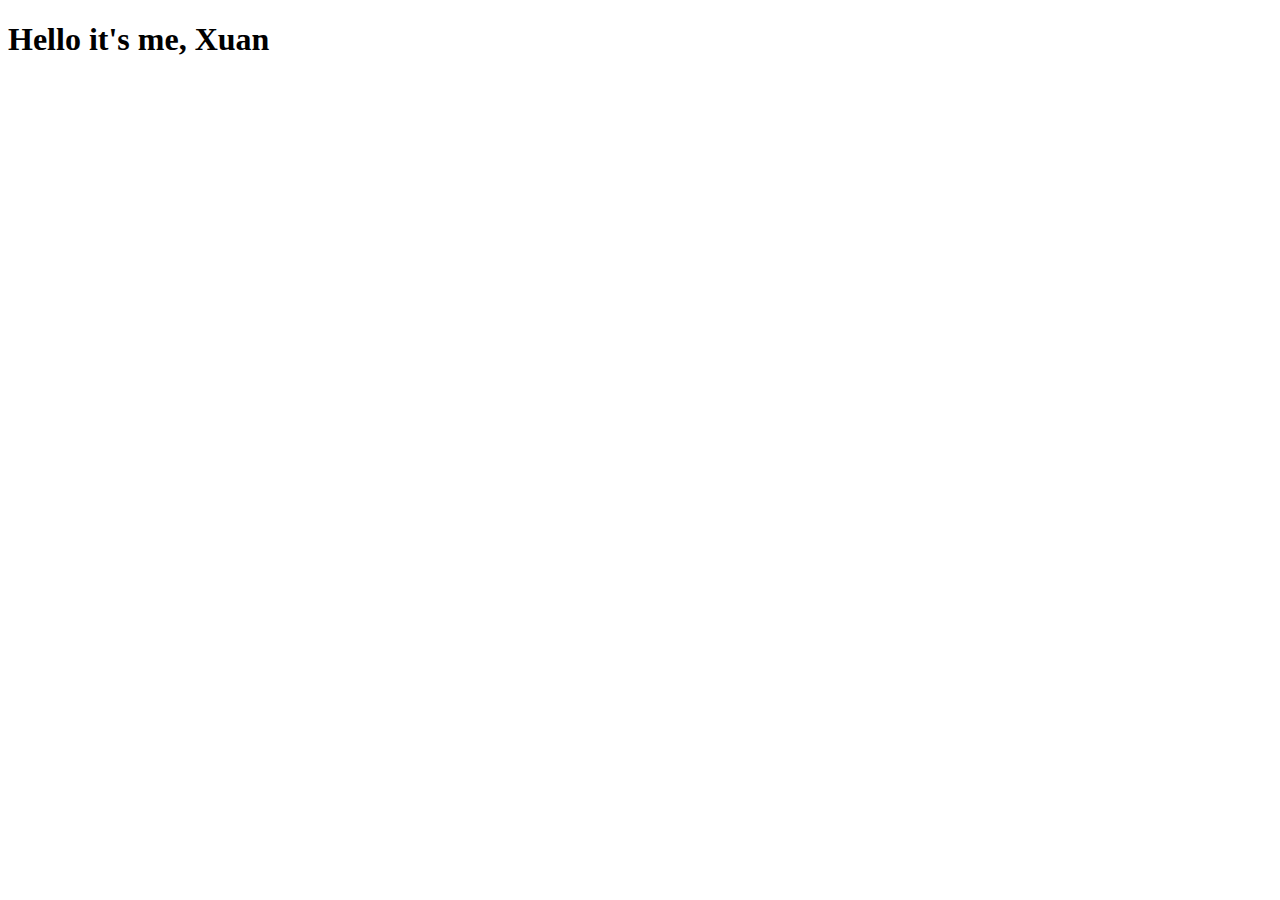
==== index.html @ a7cb3f25 "Set-up" ====
<!DOCTYPE html>
<html lang="en">
  <head>
    <meta charset="UTF-8" />
    <meta http-equiv="X-UA-Compatible" content="IE=edge" />
    <meta name="viewport" content="width=device-width, initial-scale=1.0" />
    <link
      href="https://cdn.jsdelivr.net/npm/bootstrap@5.1.3/dist/css/bootstrap.min.css"
      rel="stylesheet"
      integrity="sha384-1BmE4kWBq78iYhFldvKuhfTAU6auU8tT94WrHftjDbrCEXSU1oBoqyl2QvZ6jIW3"
      crossorigin="anonymous"
    />
    <script
      src="https://cdn.jsdelivr.net/npm/bootstrap@5.1.3/dist/js/bootstrap.bundle.min.js"
      integrity="sha384-ka7Sk0Gln4gmtz2MlQnikT1wXgYsOg+OMhuP+IlRH9sENBO0LRn5q+8nbTov4+1p"
      crossorigin="anonymous"
    ></script>
    <link rel="stylesheet" href="styles.css" />
    <link rel="preconnect" href="https://fonts.googleapis.com" />
    <link rel="preconnect" href="https://fonts.gstatic.com" crossorigin />
    <link
      href="https://fonts.googleapis.com/css2?family=Playfair+Display:wght@700&family=Poppins:wght@500;700&display=swap"
      rel="stylesheet"
    />
    <title>Document</title>
  </head>
  <body>
    <h1>Hello it's me, Xuan</h1>
  </body>
</html>
---- styles.css ----
/* font-family: 'Playfair Display', serif;
font-family: 'Poppins', sans-serif; */
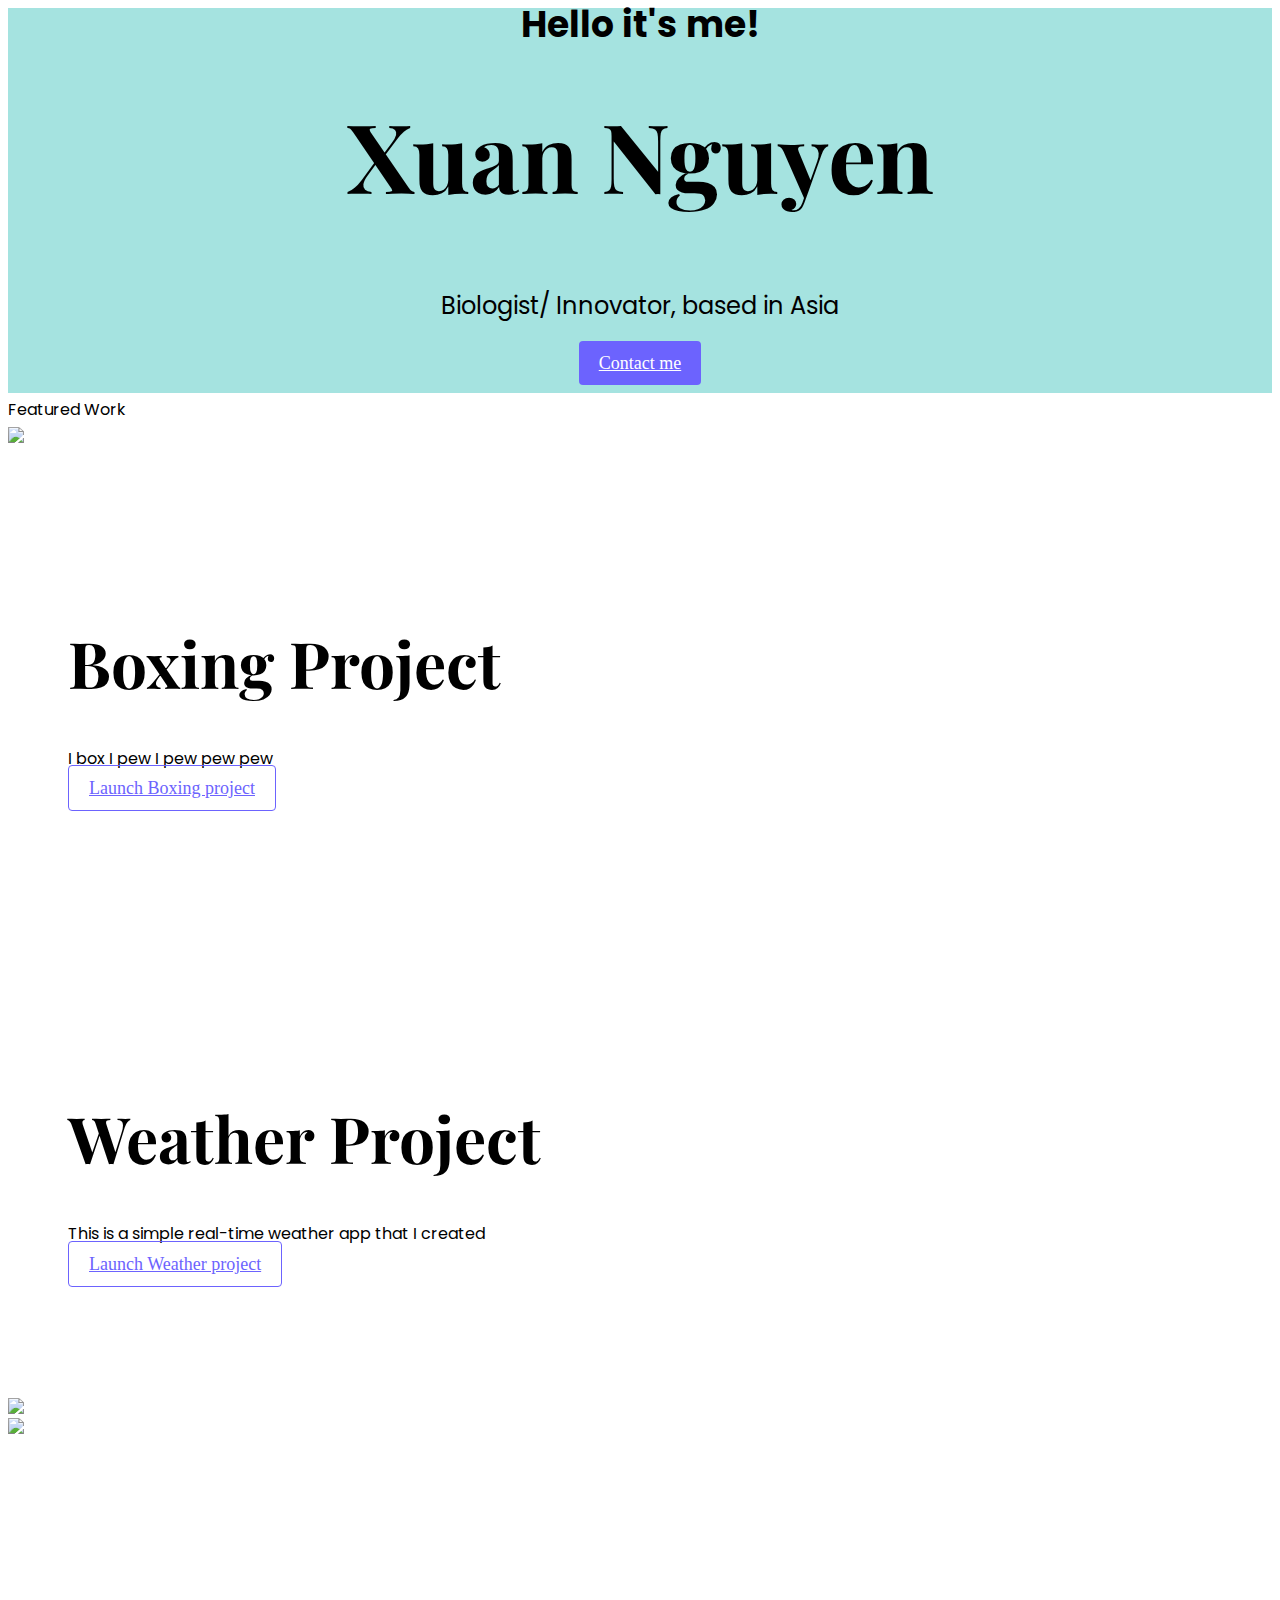
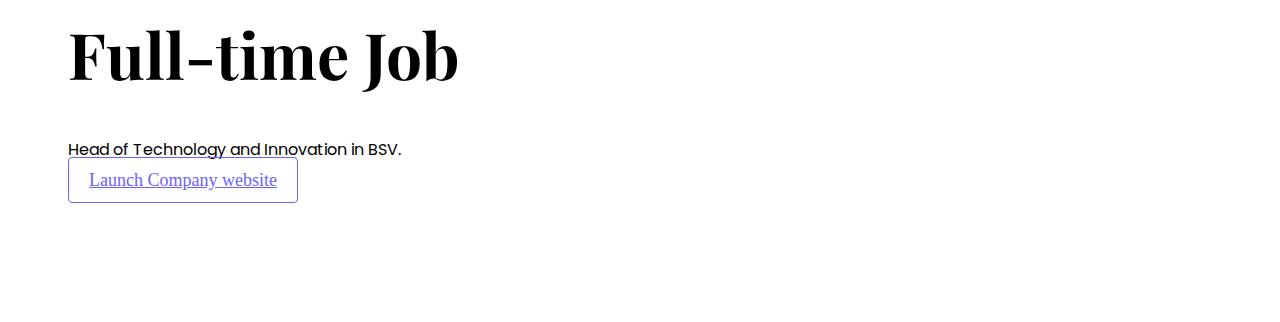
==== commit a4ef9f2b: "Update" ====
--- a/index.html
+++ b/index.html
@@ -10,11 +10,6 @@
       integrity="sha384-1BmE4kWBq78iYhFldvKuhfTAU6auU8tT94WrHftjDbrCEXSU1oBoqyl2QvZ6jIW3"
       crossorigin="anonymous"
     />
-    <script
-      src="https://cdn.jsdelivr.net/npm/bootstrap@5.1.3/dist/js/bootstrap.bundle.min.js"
-      integrity="sha384-ka7Sk0Gln4gmtz2MlQnikT1wXgYsOg+OMhuP+IlRH9sENBO0LRn5q+8nbTov4+1p"
-      crossorigin="anonymous"
-    ></script>
     <link rel="stylesheet" href="styles.css" />
     <link rel="preconnect" href="https://fonts.googleapis.com" />
     <link rel="preconnect" href="https://fonts.gstatic.com" crossorigin />
@@ -22,9 +17,72 @@
       href="https://fonts.googleapis.com/css2?family=Playfair+Display:wght@700&family=Poppins:wght@500;700&display=swap"
       rel="stylesheet"
     />
-    <title>Document</title>
+    <script
+      src="https://cdn.jsdelivr.net/npm/bootstrap@5.1.3/dist/js/bootstrap.bundle.min.js"
+      integrity="sha384-ka7Sk0Gln4gmtz2MlQnikT1wXgYsOg+OMhuP+IlRH9sENBO0LRn5q+8nbTov4+1p"
+      crossorigin="anonymous"
+    ></script>
+    <title>Xuan Portfolio</title>
   </head>
   <body>
-    <h1>Hello it's me, Xuan</h1>
+    <div class="xuxu">
+      <p>Hello it's me!</p>
+      <h1>Xuan Nguyen</h1>
+      <h2 class="mb-3">Biologist/ Innovator, based in Asia</h2>
+      <div><a href="about.html" class="btn btn-branding">Contact me</a></div>
+    </div>
+    <p class="text-center m-5">Featured Work</p>
+    <div class="container">
+      <div class="row mb-5">
+        <div class="col d-none d-lg-block">
+          <img src="standby-image.png" class="img-fluid" />
+        </div>
+        <div class="col">
+          <div class="description">
+            <h2 class="mb-5">Boxing Project</h2>
+            <p class="mb-4 text-muted">I box I pew I pew pew pew</p>
+            <a href="#" class="btn btn-branding-outline"
+              >Launch Boxing project</a
+            >
+          </div>
+        </div>
+      </div>
+      <div class="row mb-5">
+        <div class="col">
+          <div class="description">
+            <h2 class="mb-5">Weather Project</h2>
+            <p class="mb-4 text-muted">
+              This is a simple real-time weather app that I created
+            </p>
+            <a
+              href="https://cool-sundae-911b1b.netlify.app/"
+              class="btn btn-branding-outline"
+              >Launch Weather project</a
+            >
+          </div>
+        </div>
+        <div class="col d-none d-lg-block">
+          <img src="standby-image.png" class="img-fluid" />
+        </div>
+      </div>
+      <div class="row mb-5">
+        <div class="col d-none d-lg-block">
+          <img src="blacksheep.png" class="img-fluid" />
+        </div>
+        <div class="col">
+          <div class="description">
+            <h2 class="mb-5">Full-time Job</h2>
+            <p class="mb-4 text-muted">
+              Head of Technology and Innovation in BSV.
+            </p>
+            <a
+              href="https://www.blacksheeppower.com/"
+              class="btn btn-branding-outline"
+              >Launch Company website</a
+            >
+          </div>
+        </div>
+      </div>
+    </div>
   </body>
 </html>
--- a/styles.css
+++ b/styles.css
@@ -1,2 +1,99 @@
 /* font-family: 'Playfair Display', serif;
 font-family: 'Poppins', sans-serif; */
+:root {
+  --branding-color: #6c63fe;
+  --secondary-color: #a5e3e0;
+  --heading-font-family: "Playfair Display", serif;
+  --default-font-family: "Poppins", sans-serif;
+}
+.xuxu {
+  background-color: var(--secondary-color);
+  text-align: center;
+  padding: 16px 20px;
+}
+h1,
+h2,
+h3,
+h4,
+h5,
+h6 {
+  color: black;
+  font-family: var(--heading-font-family);
+  font-weight: bold;
+}
+p {
+  font-family: var(--default-font-family);
+  font-weight: normal;
+  font-size: 16px;
+  line-height: 1.5px;
+}
+
+.xuxu p {
+  font-size: 36px;
+  font-weight: bold;
+  margin: 0;
+}
+h1 {
+  font-size: 96px;
+}
+h2 {
+  font-size: 64px;
+}
+.xuxu h2 {
+  font-family: var(--default-font-family);
+  font-weight: normal;
+  line-height: 2;
+  font-size: 24px;
+}
+.about-section {
+  background-color: var(--secondary-color);
+  text-align: center;
+  padding: 16px 20px;
+}
+.about-section h1 {
+  font-size: 64px;
+  line-height: 80px;
+}
+.about-section h2 {
+  font-size: 18px;
+  font-family: var(--default-font-family);
+  text-align: center;
+  padding: 0;
+}
+.about-section-content {
+  margin: 30px;
+}
+.btn-branding {
+  background: var(--branding-color);
+  border-radius: 4px;
+  font-size: 18px;
+  line-height: 27px;
+  color: white;
+  padding: 12px 20px;
+}
+.btn-branding-outline {
+  border-radius: 4px;
+  font-size: 18px;
+  color: var(--branding-color);
+  border: 1px solid var(--branding-color);
+  line-height: 27px;
+  padding: 12px 20px;
+}
+.description {
+  padding: 120px 60px;
+}
+@media (max-width: 960px) {
+  .xuxu {
+    padding: 8px 20px;
+  }
+  h1 {
+    font-size: 60px;
+  }
+  h2 {
+    font-size: 42px;
+  }
+  .description {
+    padding: 0;
+    text-align: center;
+  }
+}
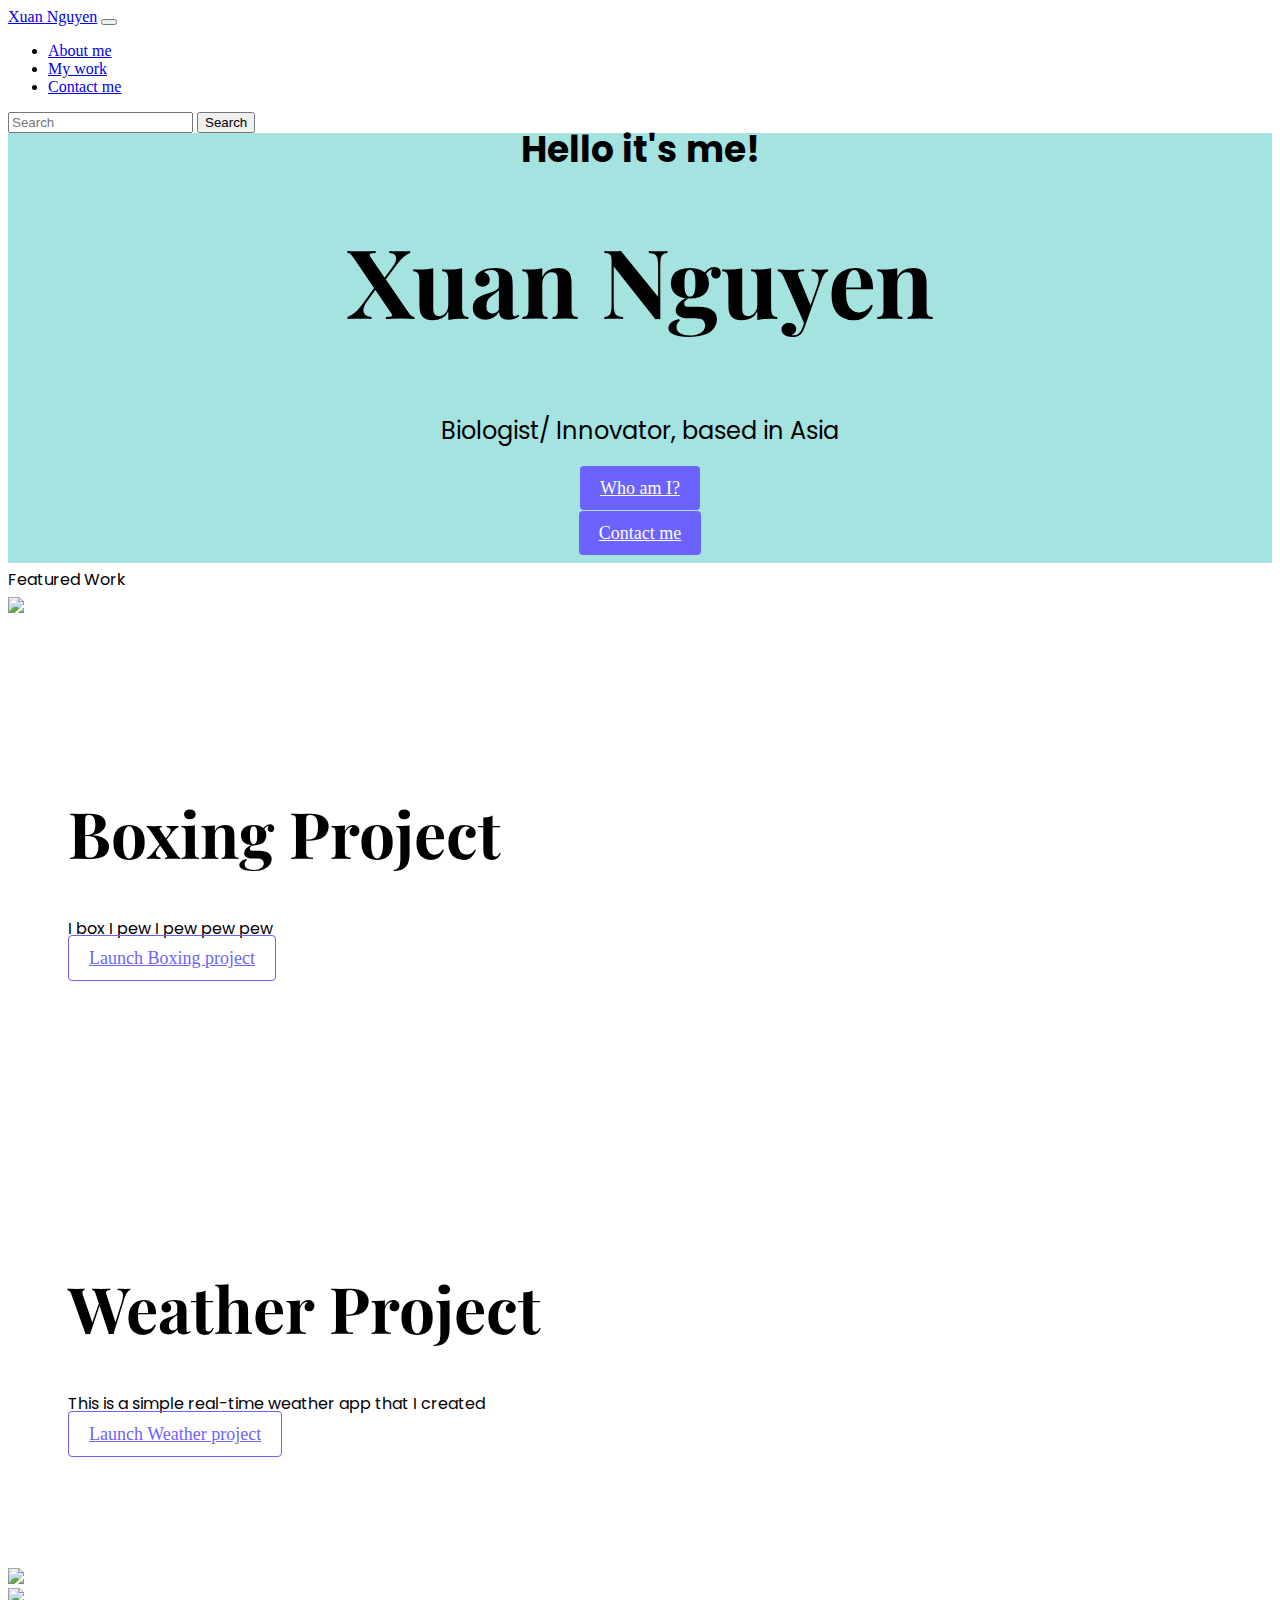
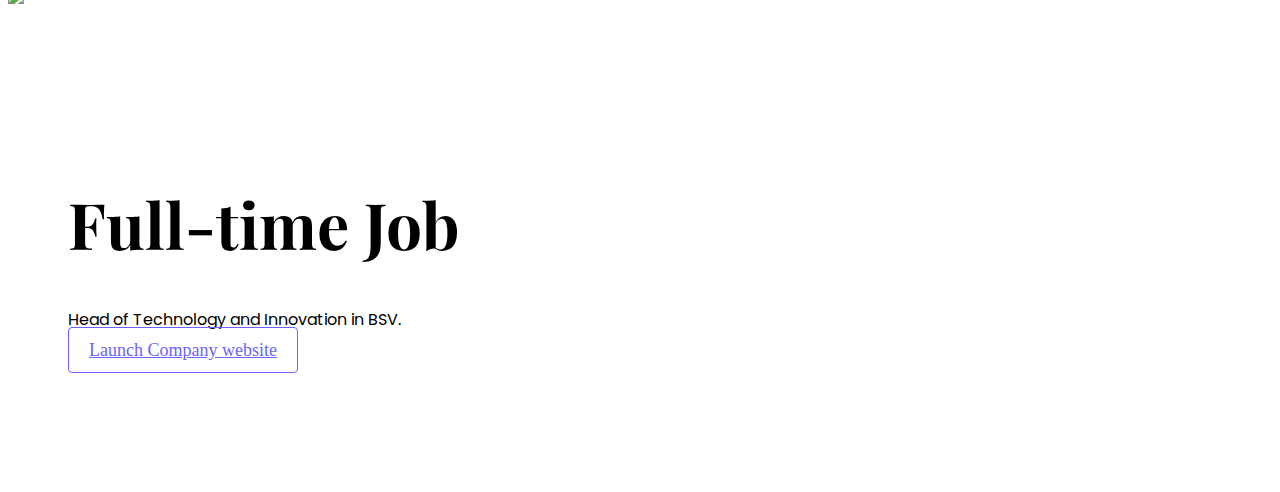
==== commit 4e01d47d: "Update header" ====
--- a/index.html
+++ b/index.html
@@ -23,13 +23,40 @@
       crossorigin="anonymous"
     ></script>
     <title>Xuan Portfolio</title>
+    <nav class="navbar navbar-expand-lg navbar-light bg-light">
+  <div class="container-fluid">
+    <a class="navbar-brand" href="index.html">Xuan Nguyen</a>
+    <button class="navbar-toggler" type="button" data-bs-toggle="collapse" data-bs-target="#navbarSupportedContent" aria-controls="navbarSupportedContent" aria-expanded="false" aria-label="Toggle navigation">
+      <span class="navbar-toggler-icon"></span>
+    </button>
+    <div class="collapse navbar-collapse" id="navbarSupportedContent">
+      <ul class="navbar-nav me-auto mb-2 mb-lg-0">
+        <li class="nav-item">
+          <a class="nav-link active" aria-current="page" href="about.html">About me</a>
+        </li>
+        <li class="nav-item">
+          <a class="nav-link" href="work.html">My work</a>
+        </li>
+        <li class="nav-item">
+          <a class="nav-link" href="contact.html">Contact me</a>
+        </li>
+      </ul>
+      <form class="d-flex">
+        <input class="form-control me-2" type="search" placeholder="Search" aria-label="Search">
+        <button class="btn btn-outline-success" type="submit">Search</button>
+      </form>
+    </div>
+  </div>
+</nav>
   </head>
   <body>
     <div class="xuxu">
-      <p>Hello it's me!</p>
+      <p class="mt-5">Hello it's me!</p>
       <h1>Xuan Nguyen</h1>
       <h2 class="mb-3">Biologist/ Innovator, based in Asia</h2>
-      <div><a href="about.html" class="btn btn-branding">Contact me</a></div>
+      <div><a href="about.html" class="btn btn-branding">Who am I?</a></div>
+    </br>
+      <div><a href="contact.html" class="btn btn-branding">Contact me</a></div>
     </div>
     <p class="text-center m-5">Featured Work</p>
     <div class="container">
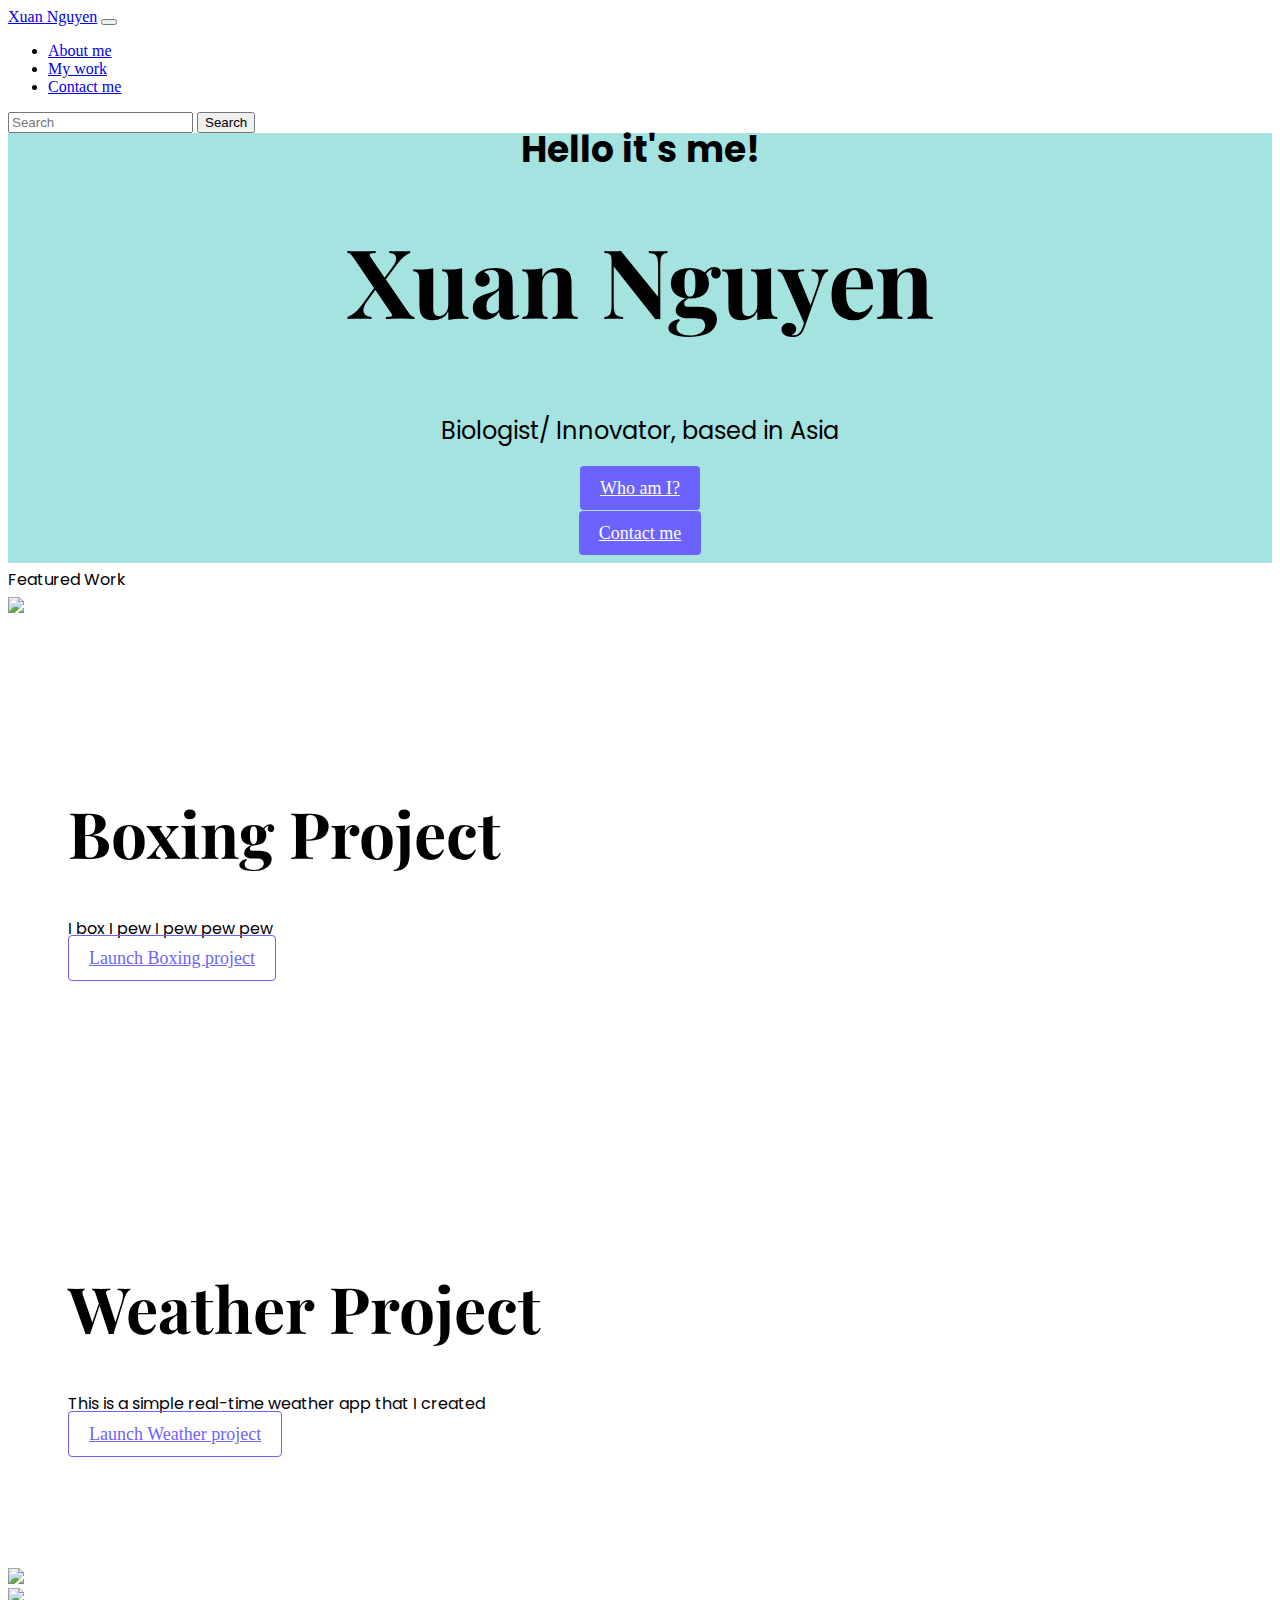
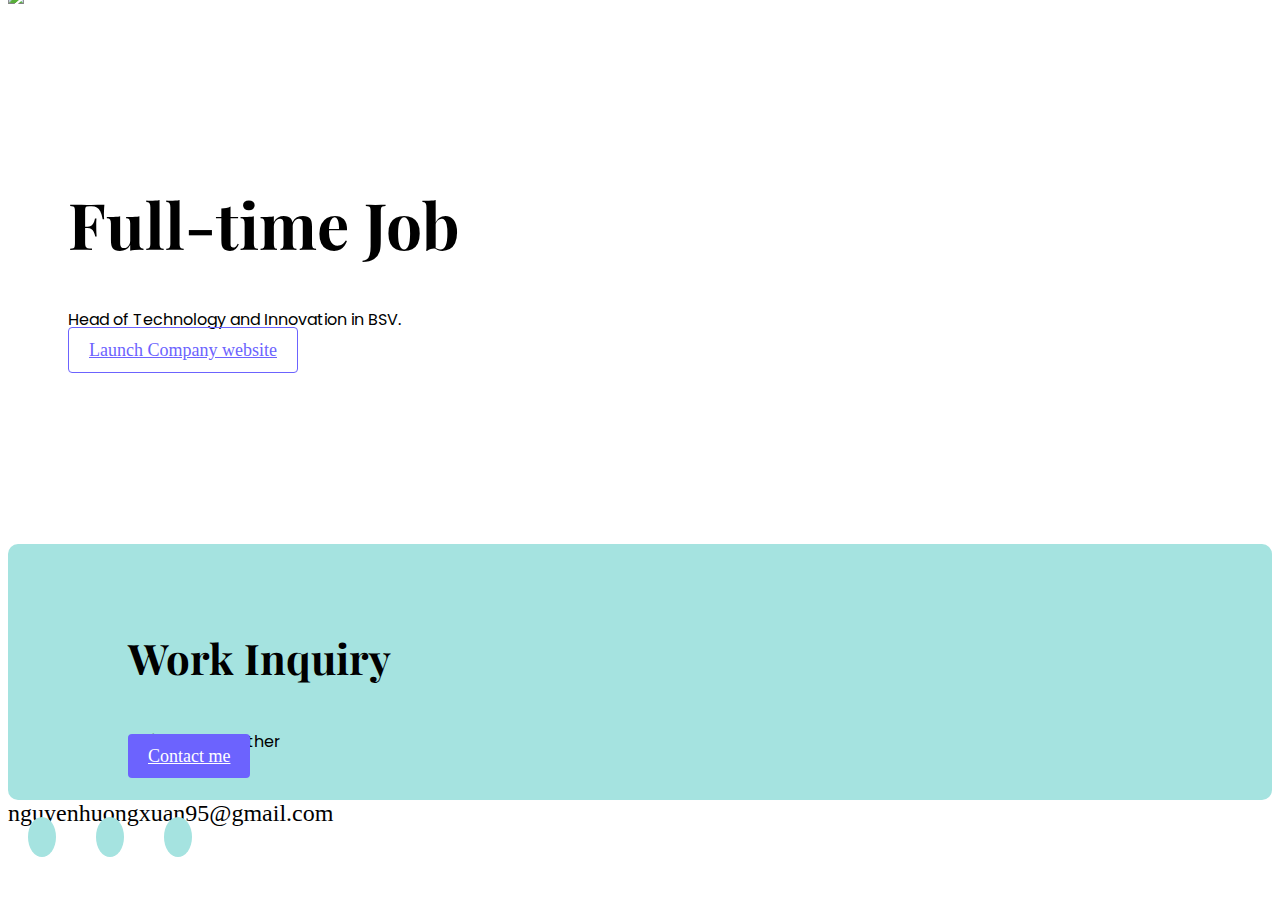
==== commit d7a6daa1: "Update" ====
--- a/index.html
+++ b/index.html
@@ -22,6 +22,7 @@
       integrity="sha384-ka7Sk0Gln4gmtz2MlQnikT1wXgYsOg+OMhuP+IlRH9sENBO0LRn5q+8nbTov4+1p"
       crossorigin="anonymous"
     ></script>
+    <script src="https://kit.fontawesome.com/10c8aac74d.js" crossorigin="anonymous"></script>
     <title>Xuan Portfolio</title>
     <nav class="navbar navbar-expand-lg navbar-light bg-light">
   <div class="container-fluid">
@@ -110,6 +111,25 @@
           </div>
         </div>
       </div>
+      <footer>
+        <div class="contact-box justify-content-between mb-5 d-none d-md-flex">
+          <div>
+            <h4>Work Inquiry</h4>
+          <p class="text-muted">Let's work together</p>
+          </div>
+          <div>
+            <a href="" class="btn btn-branding">Contact me</a>
+          </div>
+        </div>
+        <div class="d-flex justify-content-center">
+          <a href="mailto:nguyenhuongxuan95@gmail.com" class="email-link">nguyenhuongxuan95@gmail.com</a>
+        </div>
+        <div class="social-links d-flex justify-content-center">
+          <a href="" target="_blank"><i class="fab fa-instagram"></i></a>
+          <a href="" target="_blank"><i class="fab fa-github"></i></a>
+          <a href="" target="_blank"><i class="fab fa-facebook"></i></a>
+        </div>        
+      </footer>
     </div>
   </body>
 </html>
--- a/styles.css
+++ b/styles.css
@@ -38,6 +38,9 @@
 }
 h2 {
   font-size: 64px;
+}
+h4 {
+  font-size: 42px;
 }
 .xuxu h2 {
   font-family: var(--default-font-family);
@@ -97,3 +100,36 @@
     text-align: center;
   }
 }
+footer {
+  margin: 60px 0;
+}
+footer .email-link {
+  text-decoration: none;
+  color: black;
+  font-size: 24px;
+  text-align: center;
+}
+footer .email-link:hover {
+  color: var(--branding-color);
+}
+footer .social-links a {
+  margin: 0 20px;
+  color: var(--branding-color);
+  background: var(--secondary-color);
+  padding: 10px 14px;
+  font-size: 18px;
+  border-radius: 50%;
+  transition: all 150ms ease-in-out;
+}
+.social-links a:hover {
+  color: white;
+  background: var(--branding-color);
+}
+.contact-box {
+  background: var(--secondary-color);
+  padding: 30px 120px;
+  border-radius: 10px;
+}
+.contact-box p {
+  margin: 0;
+}
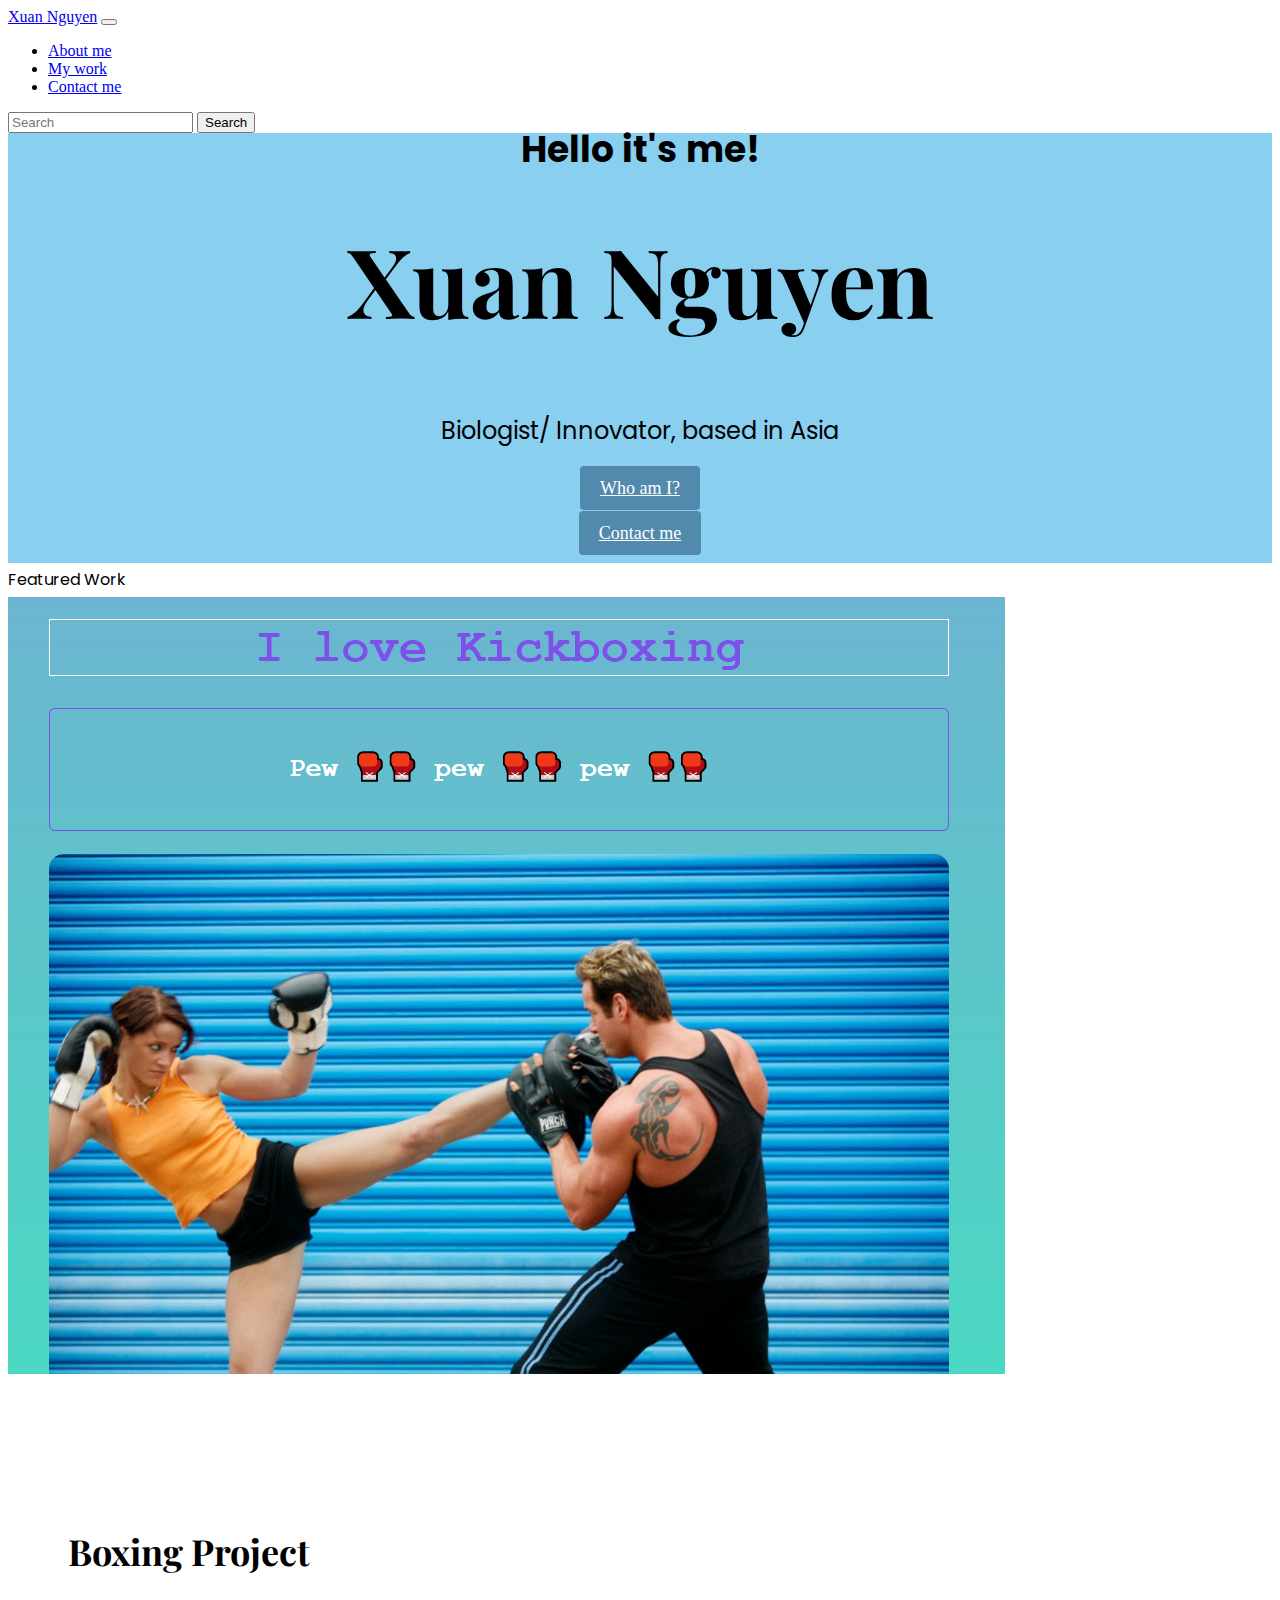
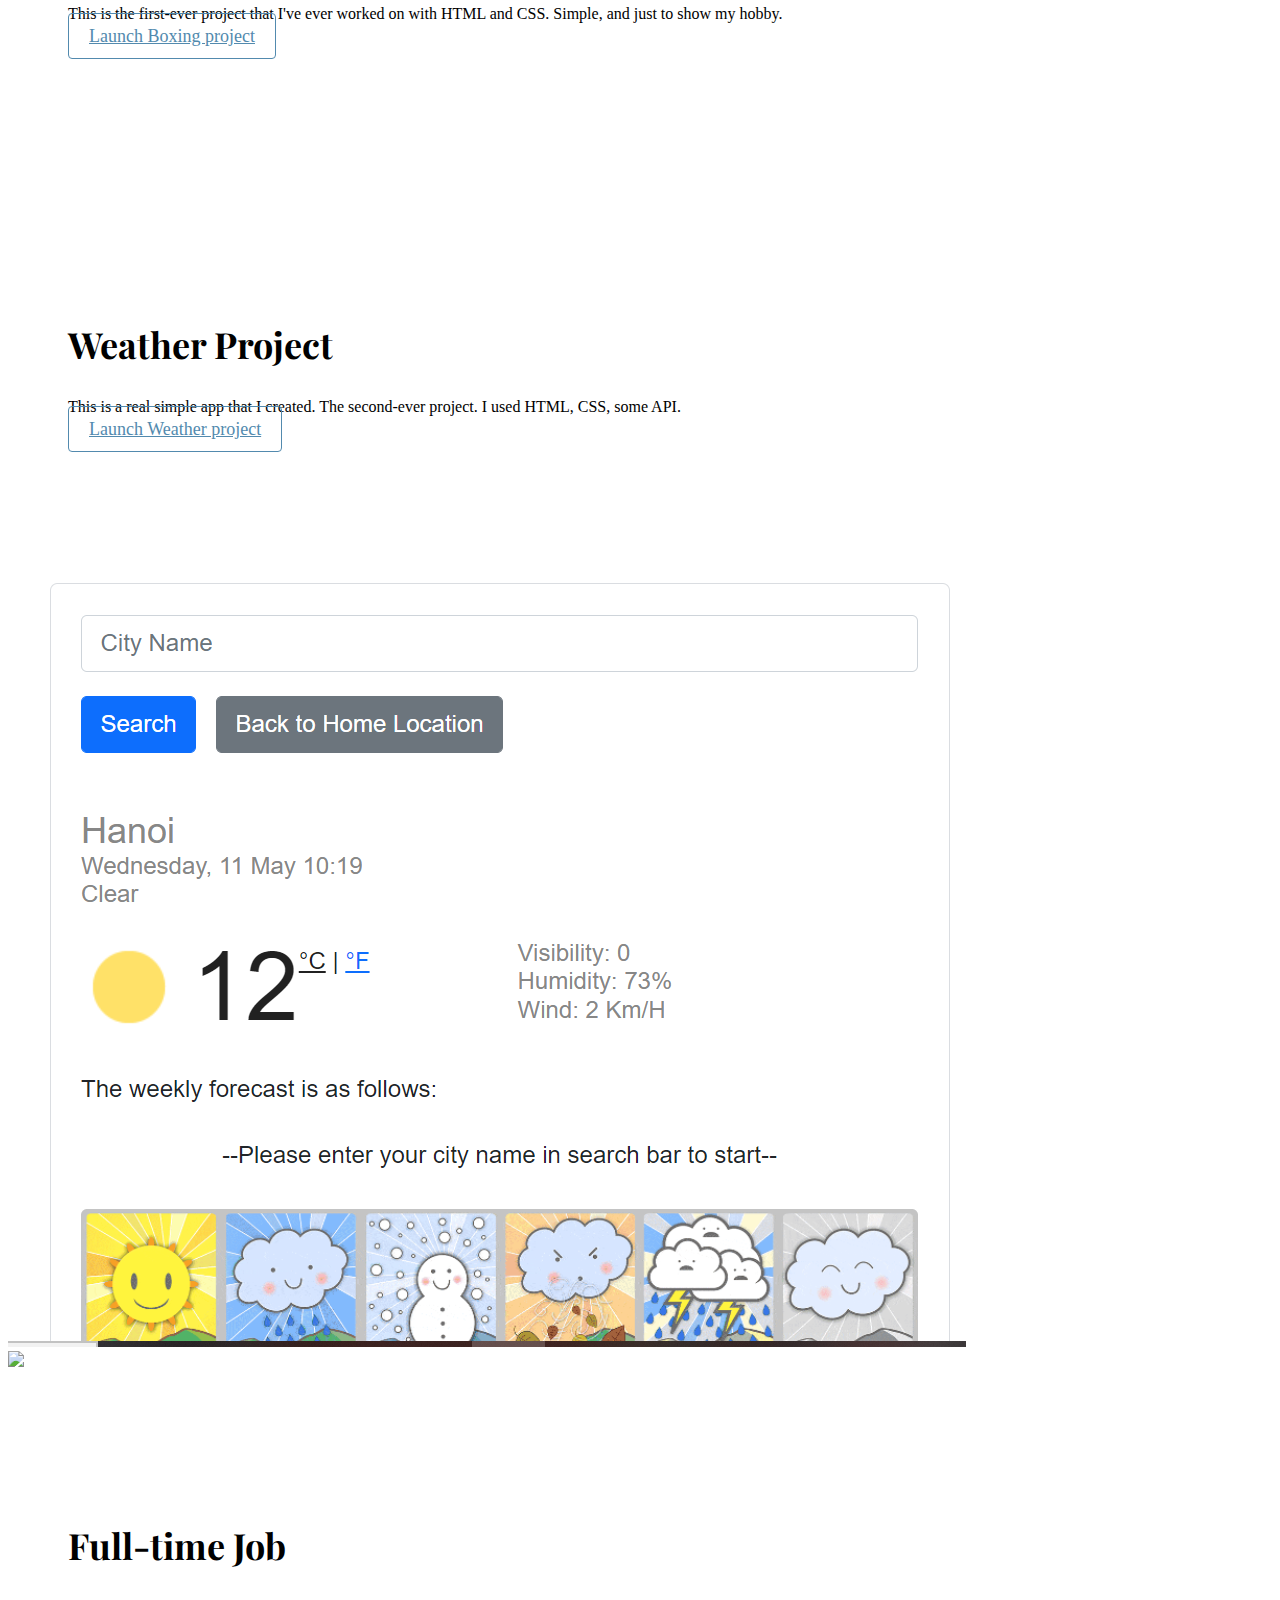
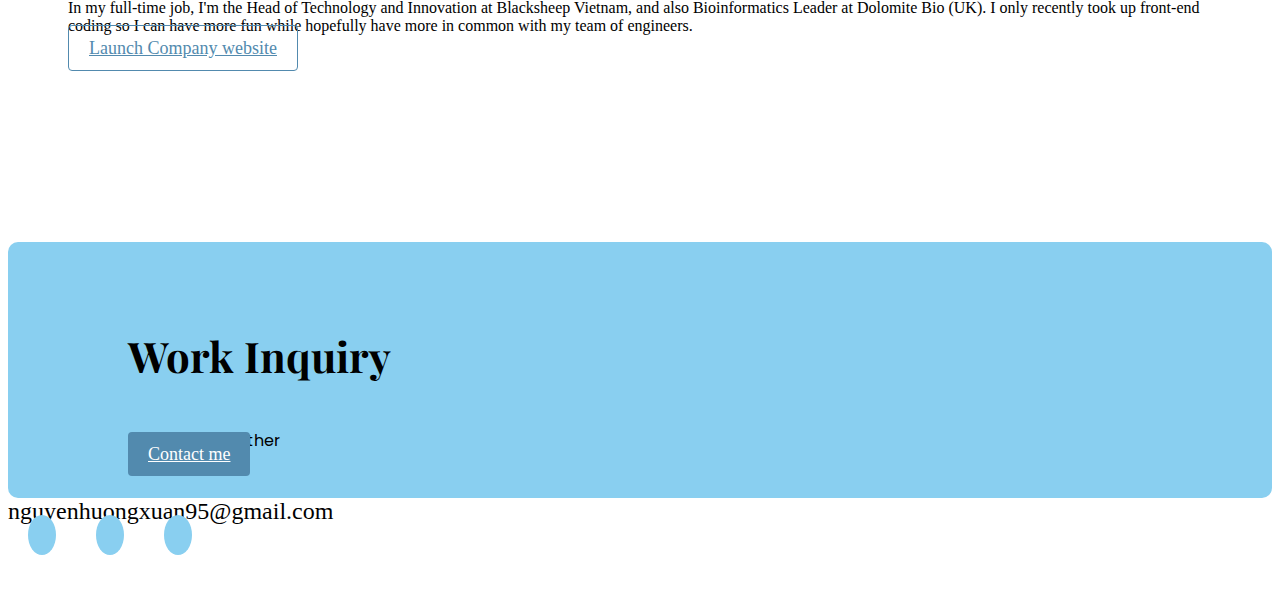
==== commit 7d8f61bc: "Update" ====
--- a/index.html
+++ b/index.html
@@ -63,12 +63,12 @@
     <div class="container">
       <div class="row mb-5">
         <div class="col d-none d-lg-block">
-          <img src="standby-image.png" class="img-fluid" />
+          <img src="boxing.png" class="img-fluid" />
         </div>
         <div class="col">
           <div class="description">
             <h2 class="mb-5">Boxing Project</h2>
-            <p class="mb-4 text-muted">I box I pew I pew pew pew</p>
+            <div class="mb-4 text-muted">This is the first-ever project that I've ever worked on with HTML and CSS. Simple, and just to show my hobby.</div>
             <a href="#" class="btn btn-branding-outline"
               >Launch Boxing project</a
             >
@@ -79,9 +79,9 @@
         <div class="col">
           <div class="description">
             <h2 class="mb-5">Weather Project</h2>
-            <p class="mb-4 text-muted">
-              This is a simple real-time weather app that I created
-            </p>
+            <div class="mb-4 text-muted">
+              This is a real simple app that I created. The second-ever project. I used HTML, CSS, some API.
+            </div>
             <a
               href="https://cool-sundae-911b1b.netlify.app/"
               class="btn btn-branding-outline"
@@ -90,19 +90,20 @@
           </div>
         </div>
         <div class="col d-none d-lg-block">
-          <img src="standby-image.png" class="img-fluid" />
+          <img src="weather-app.png" class="img-fluid" />
         </div>
       </div>
       <div class="row mb-5">
         <div class="col d-none d-lg-block">
-          <img src="blacksheep.png" class="img-fluid" />
+          <img src="blacksheep.png" class="img-fluid" width = "100%" />
         </div>
         <div class="col">
           <div class="description">
             <h2 class="mb-5">Full-time Job</h2>
-            <p class="mb-4 text-muted">
-              Head of Technology and Innovation in BSV.
-            </p>
+            <div class="mb-4 text-muted">
+              In my full-time job, I'm the Head of Technology and Innovation at Blacksheep Vietnam, and also Bioinformatics Leader at Dolomite Bio (UK).
+              I only recently took up front-end coding so I can have more fun while hopefully have more in common with my team of engineers. 
+            </div>
             <a
               href="https://www.blacksheeppower.com/"
               class="btn btn-branding-outline"
@@ -118,16 +119,16 @@
           <p class="text-muted">Let's work together</p>
           </div>
           <div>
-            <a href="" class="btn btn-branding">Contact me</a>
+            <a href="mailto:nguyenhuongxuan95@gmail.com" class="btn btn-branding">Contact me</a>
           </div>
         </div>
         <div class="d-flex justify-content-center">
           <a href="mailto:nguyenhuongxuan95@gmail.com" class="email-link">nguyenhuongxuan95@gmail.com</a>
         </div>
         <div class="social-links d-flex justify-content-center">
-          <a href="" target="_blank"><i class="fab fa-instagram"></i></a>
-          <a href="" target="_blank"><i class="fab fa-github"></i></a>
-          <a href="" target="_blank"><i class="fab fa-facebook"></i></a>
+          <a href="https://www.instagram.com" target="_blank"><i class="fab fa-instagram"></i></a>
+          <a href="https://github.com/nguyenhuongxuan95" target="_blank"><i class="fab fa-github"></i></a>
+          <a href="https://www.facebook.com/" target="_blank"><i class="fab fa-facebook"></i></a>
         </div>        
       </footer>
     </div>
--- a/styles.css
+++ b/styles.css
@@ -1,8 +1,8 @@
 /* font-family: 'Playfair Display', serif;
 font-family: 'Poppins', sans-serif; */
 :root {
-  --branding-color: #6c63fe;
-  --secondary-color: #a5e3e0;
+  --branding-color: #528aae;
+  --secondary-color: #89cff0;
   --heading-font-family: "Playfair Display", serif;
   --default-font-family: "Poppins", sans-serif;
 }
@@ -37,7 +37,7 @@
   font-size: 96px;
 }
 h2 {
-  font-size: 64px;
+  font-size: 36px;
 }
 h4 {
   font-size: 42px;
@@ -47,6 +47,9 @@
   font-weight: normal;
   line-height: 2;
   font-size: 24px;
+}
+.description p {
+  word-break: break-all;
 }
 .about-section {
   background-color: var(--secondary-color);
@@ -93,7 +96,7 @@
     font-size: 60px;
   }
   h2 {
-    font-size: 42px;
+    font-size: 36px;
   }
   .description {
     padding: 0;
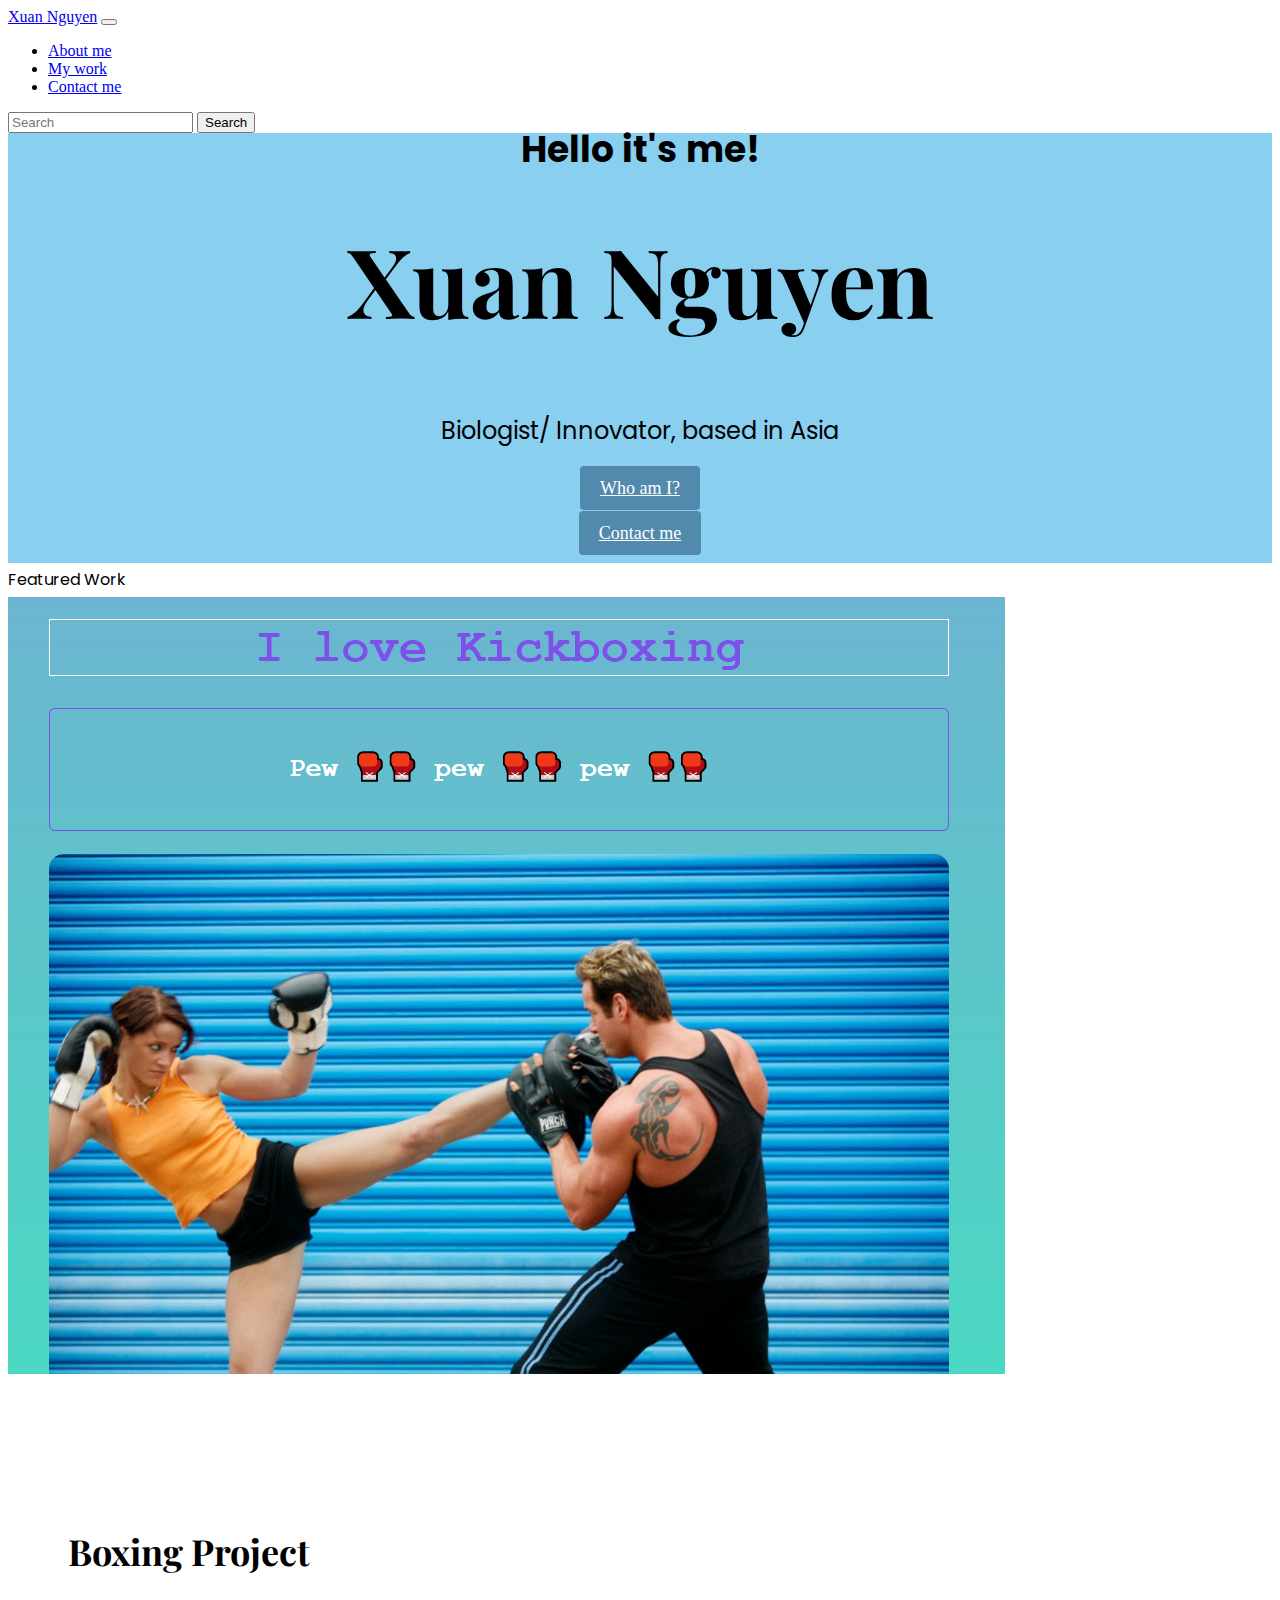
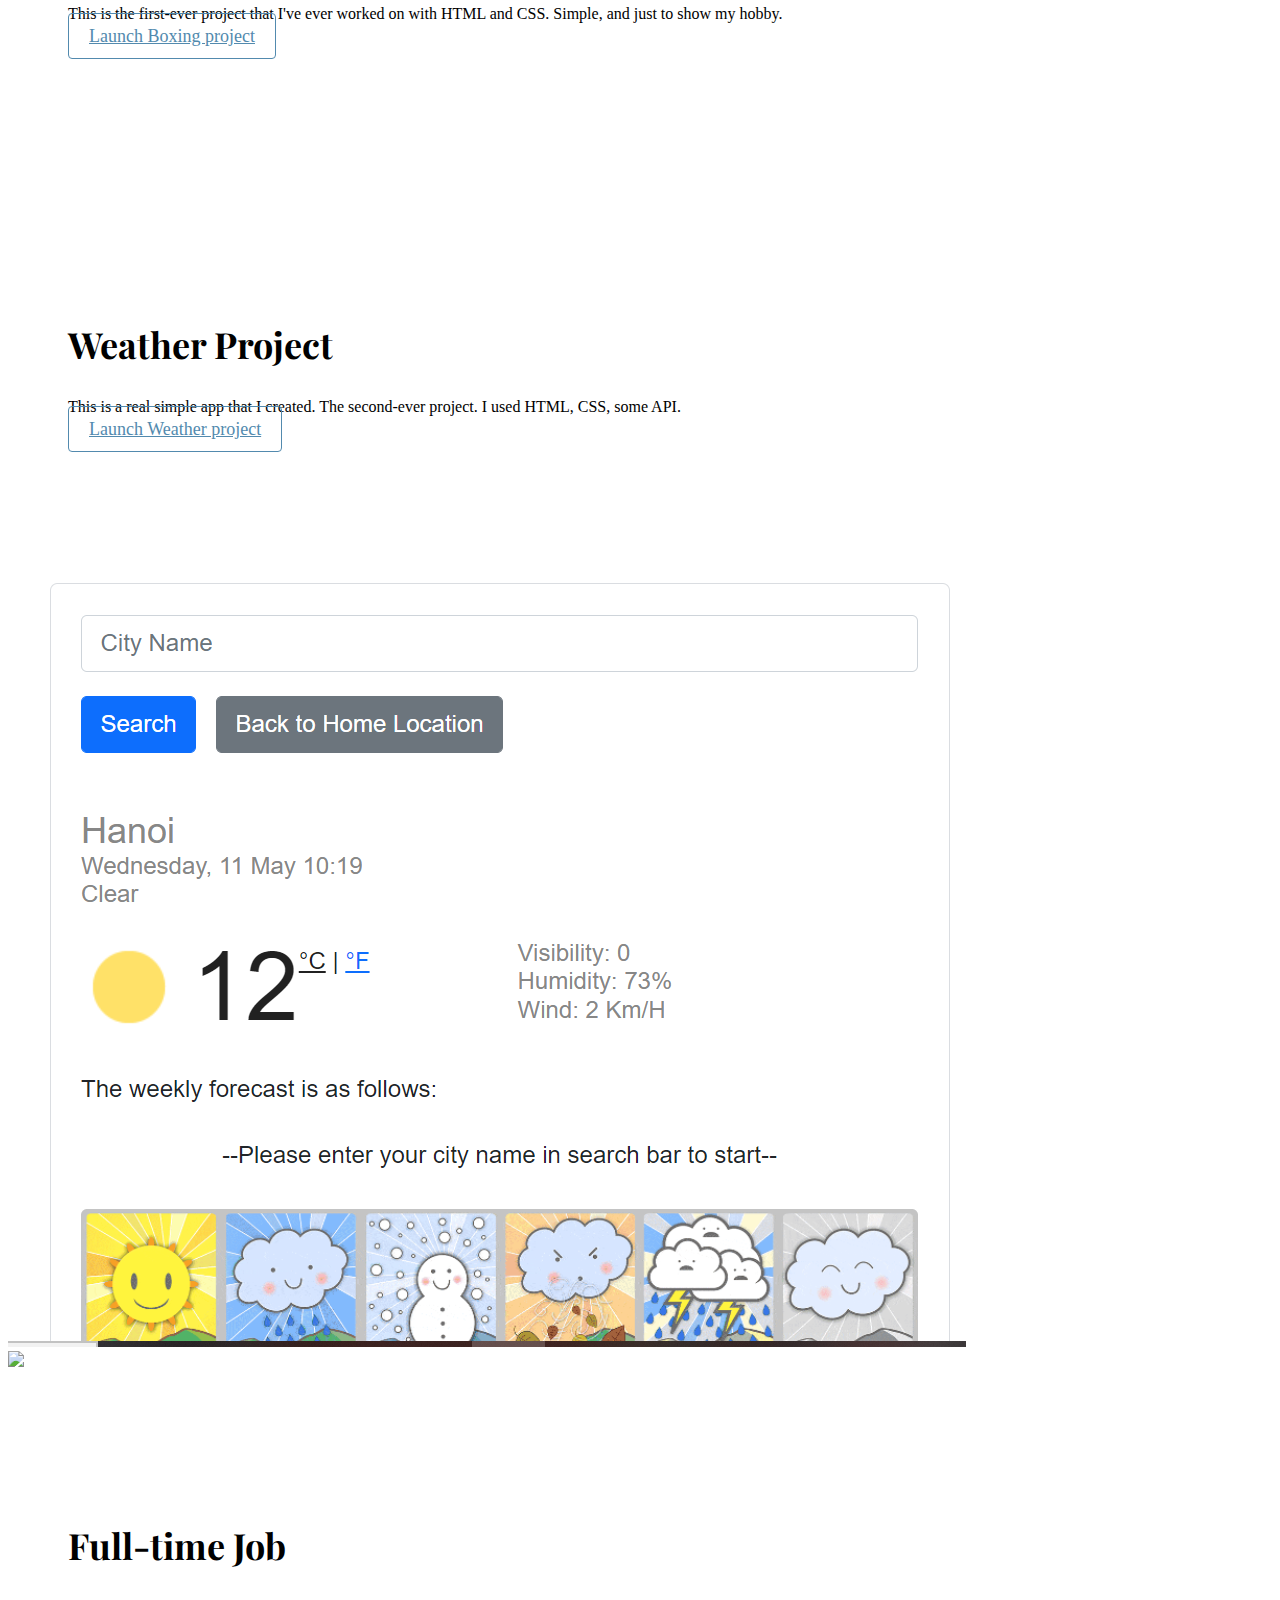
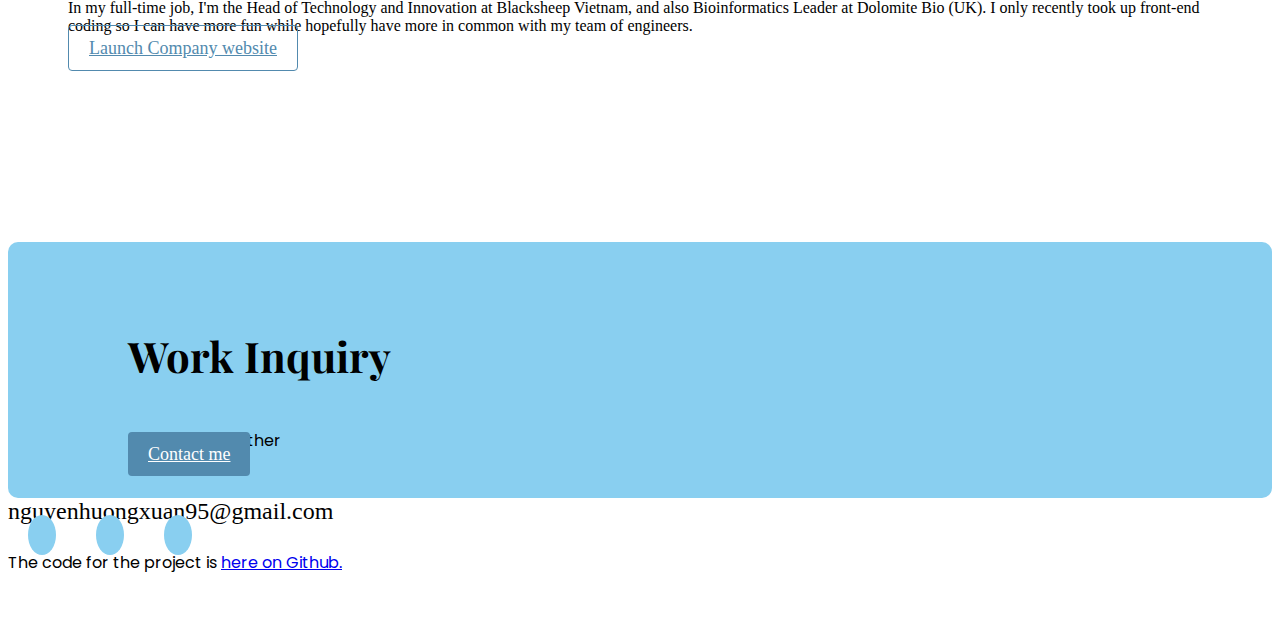
==== commit afb2ee74: "Updated Github link" ====
--- a/index.html
+++ b/index.html
@@ -4,6 +4,7 @@
     <meta charset="UTF-8" />
     <meta http-equiv="X-UA-Compatible" content="IE=edge" />
     <meta name="viewport" content="width=device-width, initial-scale=1.0" />
+    <meta name="description" content="Xuan Nguyen is an expert in the field of single-cell bioinformatics. Now she's venturing into front-end coding for fun!">
     <link
       href="https://cdn.jsdelivr.net/npm/bootstrap@5.1.3/dist/css/bootstrap.min.css"
       rel="stylesheet"
@@ -55,9 +56,9 @@
       <p class="mt-5">Hello it's me!</p>
       <h1>Xuan Nguyen</h1>
       <h2 class="mb-3">Biologist/ Innovator, based in Asia</h2>
-      <div><a href="about.html" class="btn btn-branding">Who am I?</a></div>
+      <div><a href="about.html" title="Let's find out about Xuan" class="btn btn-branding">Who am I?</a></div>
     </br>
-      <div><a href="contact.html" class="btn btn-branding">Contact me</a></div>
+      <div><a href="contact.html" title="Contact Xuan" class="btn btn-branding">Contact me</a></div>
     </div>
     <p class="text-center m-5">Featured Work</p>
     <div class="container">
@@ -129,7 +130,10 @@
           <a href="https://www.instagram.com" target="_blank"><i class="fab fa-instagram"></i></a>
           <a href="https://github.com/nguyenhuongxuan95" target="_blank"><i class="fab fa-github"></i></a>
           <a href="https://www.facebook.com/" target="_blank"><i class="fab fa-facebook"></i></a>
-        </div>        
+        </div> 
+        <p>The code for the project is 
+            <a href="https://github.com/nguyenhuongxuan95/Xuan-website-portfolio">here on Github.</a>
+          </p>       
       </footer>
     </div>
   </body>
